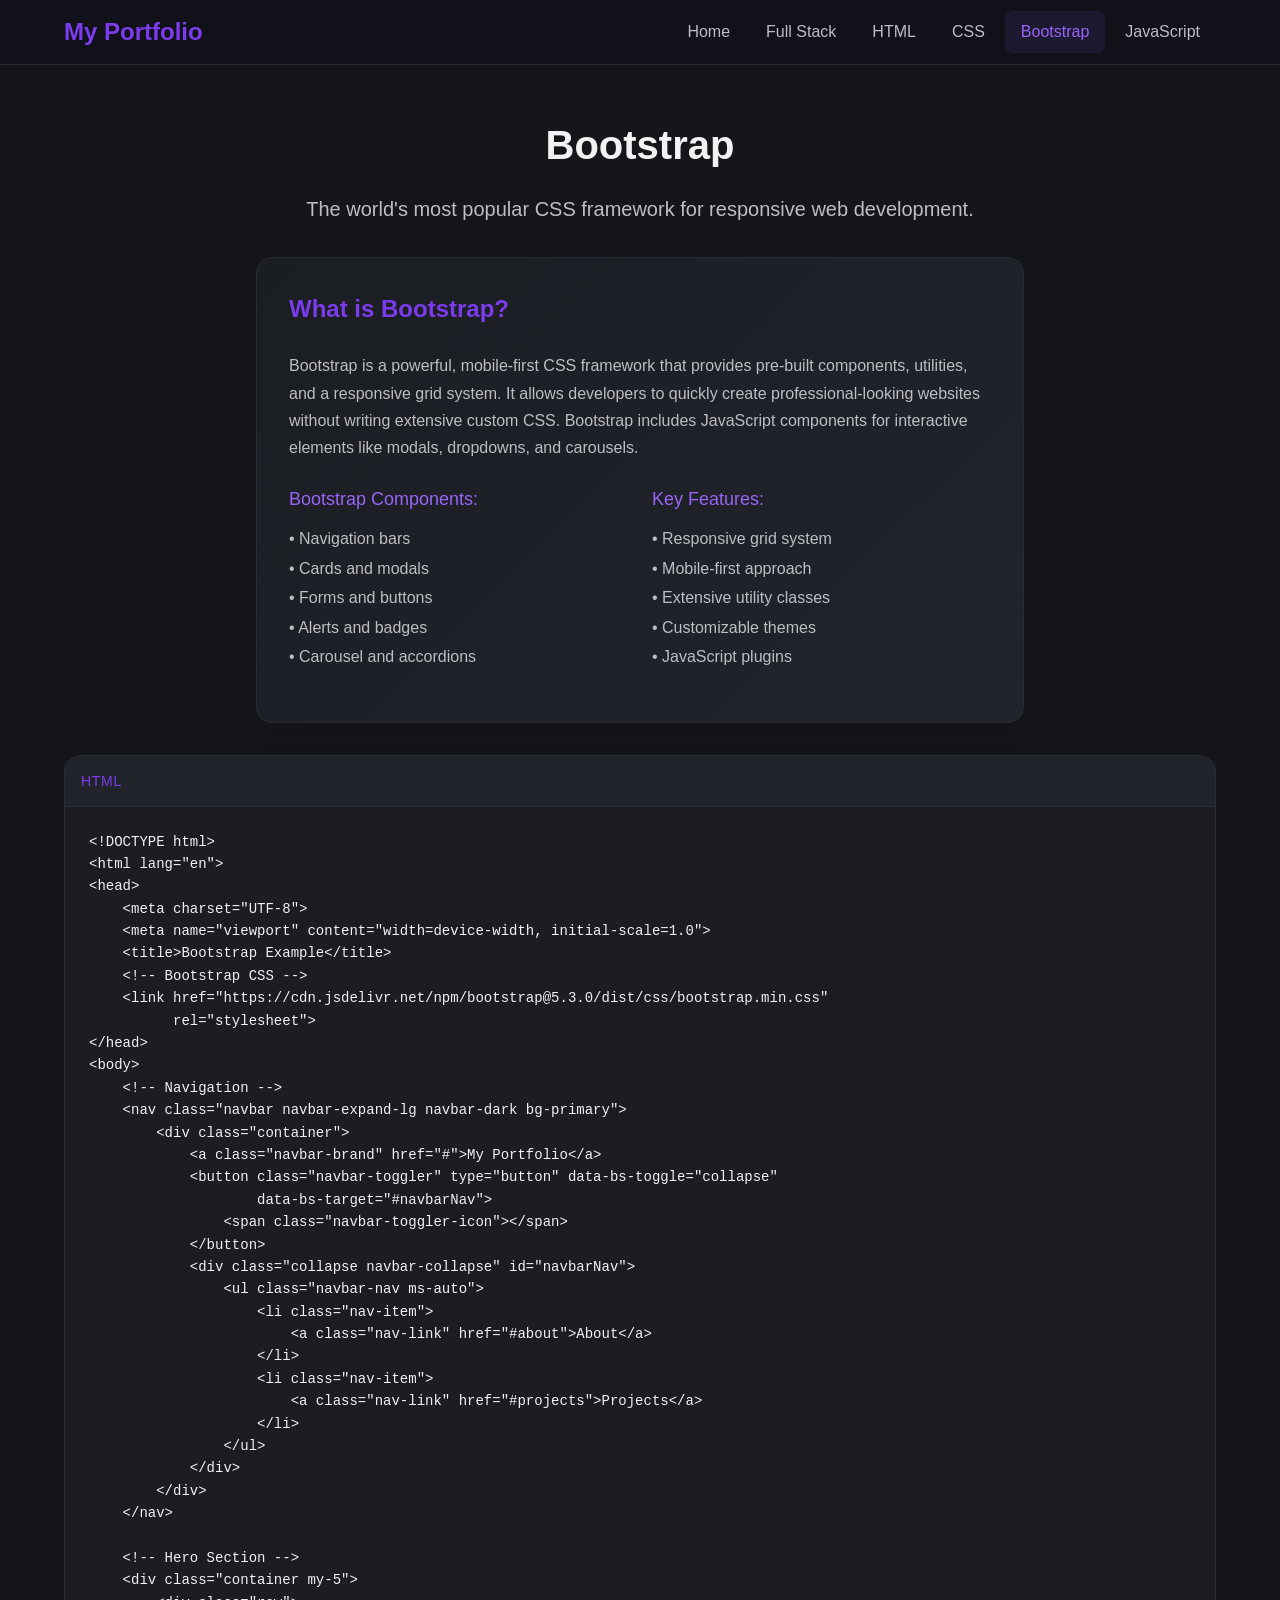
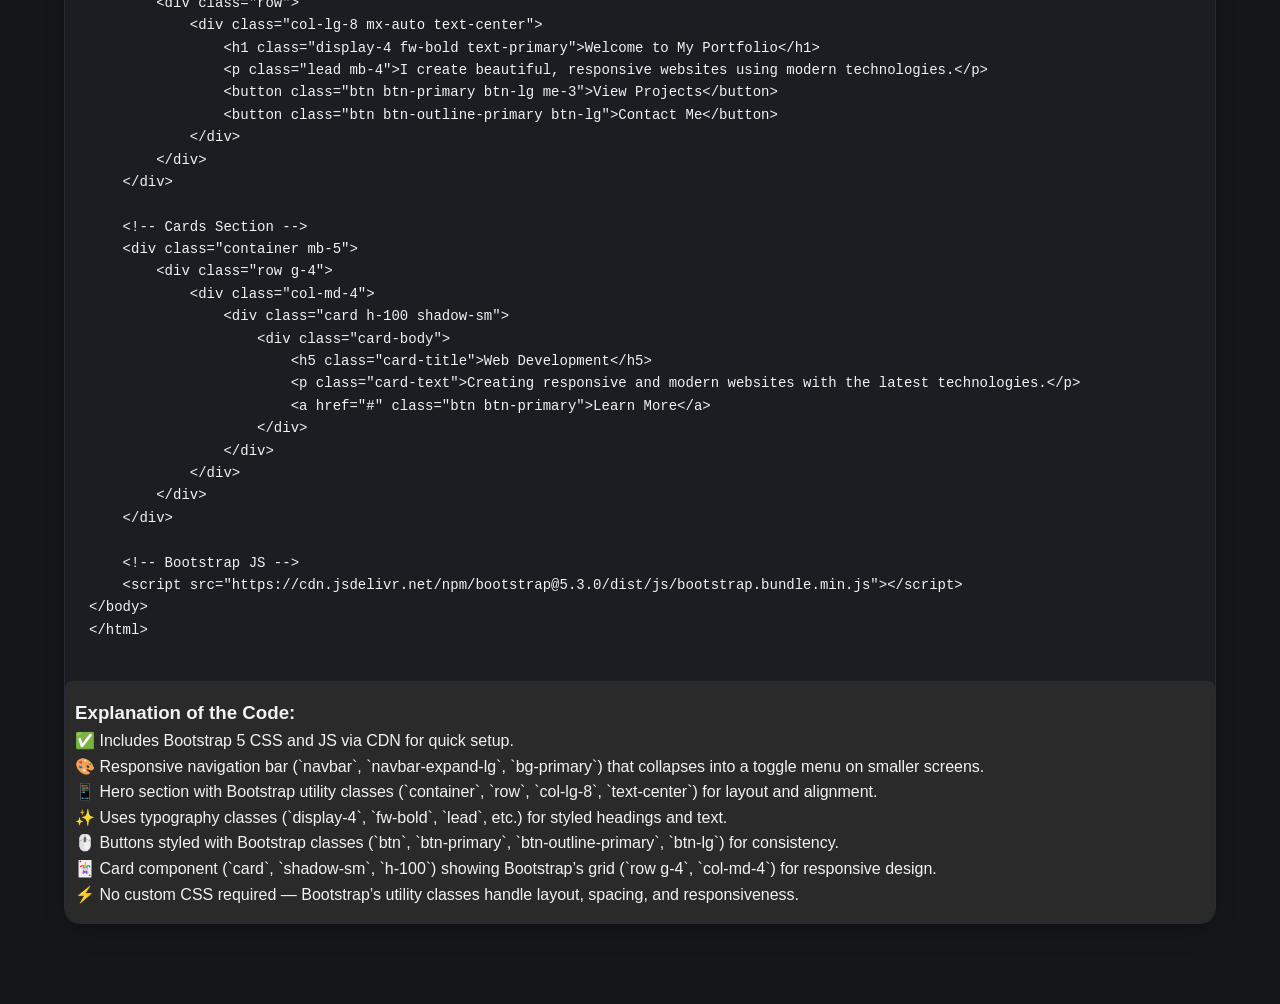
==== bootstrap.html @ ab5b0958 "Added files" ====
<!DOCTYPE html>
<html lang="en">
<head>
    <meta charset="UTF-8">
    <meta name="viewport" content="width=device-width, initial-scale=1.0">
    <title>Bootstrap Framework - My Portfolio</title>
    <meta name="description" content="Learn Bootstrap framework with practical examples showing responsive components and grid system implementation.">
    <link rel="stylesheet" href="style.css">
</head>
<body>
    <!-- Navigation -->
    <nav class="navbar">
        <div class="nav-container">
            <div class="nav-content">
                <a href="index.html" class="nav-brand">My Portfolio</a>
                <div class="nav-links">
                    <a href="index.html" class="nav-link">Home</a>
                    <a href="fullstack.html" class="nav-link">Full Stack</a>
                    <a href="html.html" class="nav-link">HTML</a>
                    <a href="css.html" class="nav-link">CSS</a>
                    <a href="bootstrap.html" class="nav-link active">Bootstrap</a>
                    <a href="javascript.html" class="nav-link">JavaScript</a>
                </div>
            </div>
        </div>
    </nav>

    <!-- Main Content -->
    <main class="main-content">
        <div class="container">
            <header class="page-header">
                <h1 class="page-title">Bootstrap</h1>
                <p class="page-subtitle">
                    The world's most popular CSS framework for responsive web development.
                </p>
            </header>

            <div class="hero-card">
                <h2 class="section-heading">What is Bootstrap?</h2>
                <p class="content-text">
                    Bootstrap is a powerful, mobile-first CSS framework that provides pre-built components, 
                    utilities, and a responsive grid system. It allows developers to quickly create 
                    professional-looking websites without writing extensive custom CSS. Bootstrap includes 
                    JavaScript components for interactive elements like modals, dropdowns, and carousels.
                </p>
                
                <div class="skills-grid">
                    <div class="skill-column">
                        <h3 class="skill-title">Bootstrap Components:</h3>
                        <ul class="skill-list">
                            <li>• Navigation bars</li>
                            <li>• Cards and modals</li>
                            <li>• Forms and buttons</li>
                            <li>• Alerts and badges</li>
                            <li>• Carousel and accordions</li>
                        </ul>
                    </div>
                    <div class="skill-column">
                        <h3 class="skill-title">Key Features:</h3>
                        <ul class="skill-list">
                            <li>• Responsive grid system</li>
                            <li>• Mobile-first approach</li>
                            <li>• Extensive utility classes</li>
                            <li>• Customizable themes</li>
                            <li>• JavaScript plugins</li>
                        </ul>
                    </div>
                </div>
            </div>

            <div class="code-block">
                <div class="code-header">
                    <span class="code-language">HTML</span>
                </div>
                <pre><code>&lt;!DOCTYPE html&gt;
&lt;html lang="en"&gt;
&lt;head&gt;
    &lt;meta charset="UTF-8"&gt;
    &lt;meta name="viewport" content="width=device-width, initial-scale=1.0"&gt;
    &lt;title&gt;Bootstrap Example&lt;/title&gt;
    &lt;!-- Bootstrap CSS --&gt;
    &lt;link href="https://cdn.jsdelivr.net/npm/bootstrap@5.3.0/dist/css/bootstrap.min.css" 
          rel="stylesheet"&gt;
&lt;/head&gt;
&lt;body&gt;
    &lt;!-- Navigation --&gt;
    &lt;nav class="navbar navbar-expand-lg navbar-dark bg-primary"&gt;
        &lt;div class="container"&gt;
            &lt;a class="navbar-brand" href="#"&gt;My Portfolio&lt;/a&gt;
            &lt;button class="navbar-toggler" type="button" data-bs-toggle="collapse" 
                    data-bs-target="#navbarNav"&gt;
                &lt;span class="navbar-toggler-icon"&gt;&lt;/span&gt;
            &lt;/button&gt;
            &lt;div class="collapse navbar-collapse" id="navbarNav"&gt;
                &lt;ul class="navbar-nav ms-auto"&gt;
                    &lt;li class="nav-item"&gt;
                        &lt;a class="nav-link" href="#about"&gt;About&lt;/a&gt;
                    &lt;/li&gt;
                    &lt;li class="nav-item"&gt;
                        &lt;a class="nav-link" href="#projects"&gt;Projects&lt;/a&gt;
                    &lt;/li&gt;
                &lt;/ul&gt;
            &lt;/div&gt;
        &lt;/div&gt;
    &lt;/nav&gt;

    &lt;!-- Hero Section --&gt;
    &lt;div class="container my-5"&gt;
        &lt;div class="row"&gt;
            &lt;div class="col-lg-8 mx-auto text-center"&gt;
                &lt;h1 class="display-4 fw-bold text-primary"&gt;Welcome to My Portfolio&lt;/h1&gt;
                &lt;p class="lead mb-4"&gt;I create beautiful, responsive websites using modern technologies.&lt;/p&gt;
                &lt;button class="btn btn-primary btn-lg me-3"&gt;View Projects&lt;/button&gt;
                &lt;button class="btn btn-outline-primary btn-lg"&gt;Contact Me&lt;/button&gt;
            &lt;/div&gt;
        &lt;/div&gt;
    &lt;/div&gt;

    &lt;!-- Cards Section --&gt;
    &lt;div class="container mb-5"&gt;
        &lt;div class="row g-4"&gt;
            &lt;div class="col-md-4"&gt;
                &lt;div class="card h-100 shadow-sm"&gt;
                    &lt;div class="card-body"&gt;
                        &lt;h5 class="card-title"&gt;Web Development&lt;/h5&gt;
                        &lt;p class="card-text"&gt;Creating responsive and modern websites with the latest technologies.&lt;/p&gt;
                        &lt;a href="#" class="btn btn-primary"&gt;Learn More&lt;/a&gt;
                    &lt;/div&gt;
                &lt;/div&gt;
            &lt;/div&gt;
        &lt;/div&gt;
    &lt;/div&gt;

    &lt;!-- Bootstrap JS --&gt;
    &lt;script src="https://cdn.jsdelivr.net/npm/bootstrap@5.3.0/dist/js/bootstrap.bundle.min.js"&gt;&lt;/script&gt;
&lt;/body&gt;
&lt;/html&gt;</code></pre>
                <div class="code-explanation">
            <h3>Explanation of the Code:</h3>
            <ul>
                <li>✅ Includes Bootstrap 5 CSS and JS via CDN for quick setup.</li>
                <li>🎨 Responsive navigation bar (`navbar`, `navbar-expand-lg`, `bg-primary`) that collapses into a toggle menu on smaller screens.</li>
                <li>📱 Hero section with Bootstrap utility classes (`container`, `row`, `col-lg-8`, `text-center`) for layout and alignment.</li>
                <li>✨ Uses typography classes (`display-4`, `fw-bold`, `lead`, etc.) for styled headings and text.</li>
                <li>🖱️ Buttons styled with Bootstrap classes (`btn`, `btn-primary`, `btn-outline-primary`, `btn-lg`) for consistency.</li>
                <li>🃏 Card component (`card`, `shadow-sm`, `h-100`) showing Bootstrap’s grid (`row g-4`, `col-md-4`) for responsive design.</li>
                <li>⚡ No custom CSS required — Bootstrap’s utility classes handle layout, spacing, and responsiveness.</li>
            </ul>
        </div>
            </div>
        </div>
    </main>

    <script src="script.js"></script>
</body>
</html>
---- style.css ----
/* CSS Custom Properties - Dark Theme */
:root {
  /* Dark theme colors */
  --bg-primary: hsl(220, 15%, 9%);
  --bg-secondary: hsl(220, 13%, 12%);
  --bg-muted: hsl(220, 13%, 15%);
  
  --text-primary: hsl(220, 10%, 95%);
  --text-secondary: hsl(220, 5%, 75%);
  --text-muted: hsl(220, 5%, 60%);
  
  --accent-primary: hsl(262, 83%, 58%);
  --accent-hover: hsl(262, 90%, 68%);
  --accent-glow: hsl(262, 83%, 58%, 0.4);
  
  --border-color: hsl(220, 13%, 18%);
  --border-accent: hsl(262, 83%, 58%, 0.3);
  
  /* Gradients */
  --gradient-primary: linear-gradient(135deg, hsl(262, 83%, 58%) 0%, hsl(262, 90%, 68%) 100%);
  --gradient-hero: linear-gradient(135deg, var(--bg-secondary) 0%, var(--bg-muted) 100%);
  
  /* Shadows */
  --shadow-card: 0 10px 30px -10px hsl(0, 0%, 0%, 0.3);
  --shadow-glow: 0 0 30px var(--accent-glow);
  
  /* Transitions */
  --transition-smooth: all 0.3s cubic-bezier(0.4, 0, 0.2, 1);
}

/* Reset and base styles */
* {
  margin: 0;
  padding: 0;
  box-sizing: border-box;
}

html {
  scroll-behavior: smooth;
}

body {
  font-family: -apple-system, BlinkMacSystemFont, 'Segoe UI', 'Roboto', 'Oxygen', 'Ubuntu', 'Cantarell', sans-serif;
  line-height: 1.6;
  color: var(--text-primary);
  background: var(--bg-primary);
  min-height: 100vh;
}

/* Navigation */
.navbar {
  position: sticky;
  top: 0;
  z-index: 50;
  background: rgba(17, 17, 27, 0.8);
  backdrop-filter: blur(12px);
  border-bottom: 1px solid var(--border-color);
}

.nav-container {
  max-width: 1200px;
  margin: 0 auto;
  padding: 0 1.5rem;
}

.nav-content {
  display: flex;
  align-items: center;
  justify-content: space-between;
  height: 4rem;
}

.nav-brand {
  font-size: 1.5rem;
  font-weight: 700;
  color: var(--accent-primary);
  text-decoration: none;
  transition: var(--transition-smooth);
}

.nav-brand:hover {
  color: var(--accent-hover);
}

.nav-links {
  display: flex;
  align-items: center;
  gap: 0.25rem;
}

.nav-link {
  padding: 0.5rem 1rem;
  color: var(--text-secondary);
  text-decoration: none;
  border-radius: 0.5rem;
  font-weight: 500;
  transition: var(--transition-smooth);
  position: relative;
}

.nav-link:hover,
.nav-link.active {
  color: var(--accent-hover);
  background: rgba(139, 92, 246, 0.1);
}

/* Main content */
.main-content {
  padding: 3rem 0;
}

.container {
  max-width: 1200px;
  margin: 0 auto;
  padding: 0 1.5rem;
}

/* Page header */
.page-header {
  text-align: center;
  margin-bottom: 2rem;
}

.page-title {
  font-size: 2.5rem;
  font-weight: 700;
  color: var(--text-primary);
  margin-bottom: 1rem;
}

.page-subtitle {
  font-size: 1.25rem;
  color: var(--text-secondary);
  max-width: 48rem;
  margin: 0 auto;
}

/* Hero section */
.hero-section {
  text-align: center;
  margin-bottom: 3rem;
  animation: fadeInUp 0.8s ease-out;
}

.hero-title {
  font-size: 3rem;
  font-weight: 700;
  color: var(--text-primary);
  margin-bottom: 1.5rem;
}

.hero-card {
  background: var(--gradient-hero);
  border: 1px solid var(--border-color);
  border-radius: 1rem;
  padding: 2rem;
  max-width: 48rem;
  margin: 0 auto;
  box-shadow: var(--shadow-card);
  transition: var(--transition-smooth);
}

.hero-card:hover {
  border-color: var(--border-accent);
  box-shadow: var(--shadow-glow);
}

.hero-description {
  font-size: 1.125rem;
  color: var(--text-secondary);
  line-height: 1.7;
}

/* Technologies section */
.technologies-section {
  animation: fadeInUp 0.8s ease-out 0.2s both;
}

.section-title {
  font-size: 2rem;
  font-weight: 700;
  text-align: center;
  color: var(--text-primary);
  margin-bottom: 2rem;
}

.section-heading {
  font-size: 1.5rem;
  font-weight: 600;
  color: var(--accent-primary);
  margin-bottom: 1.5rem;
}

.tech-grid {
  display: grid;
  grid-template-columns: repeat(auto-fit, minmax(300px, 1fr));
  gap: 1.5rem;
}

.tech-card {
  background: var(--gradient-hero);
  border: 1px solid var(--border-color);
  border-radius: 1rem;
  padding: 1.5rem;
  text-decoration: none;
  color: inherit;
  transition: var(--transition-smooth);
  display: block;
  position: relative;
  overflow: hidden;
}

.tech-card:hover {
  transform: translateY(-4px) scale(1.02);
  border-color: var(--border-accent);
  box-shadow: var(--shadow-glow);
}

.tech-name {
  font-size: 1.25rem;
  font-weight: 600;
  color: var(--accent-primary);
  margin-bottom: 0.5rem;
  transition: var(--transition-smooth);
}

.tech-card:hover .tech-name {
  color: var(--accent-hover);
}

.tech-description {
  color: var(--text-secondary);
  margin-bottom: 1rem;
}

.tech-arrow {
  font-size: 0.875rem;
  color: var(--accent-hover);
  opacity: 0;
  transition: var(--transition-smooth);
}

.tech-card:hover .tech-arrow {
  opacity: 1;
}

/* Content sections */
.content-text {
  color: var(--text-secondary);
  line-height: 1.7;
  margin-bottom: 1.5rem;
}

.skills-grid {
  display: grid;
  grid-template-columns: repeat(auto-fit, minmax(250px, 1fr));
  gap: 1.5rem;
  margin-top: 1.5rem;
}

.skill-column {
  margin-bottom: 1rem;
}

.skill-title {
  font-size: 1.125rem;
  font-weight: 500;
  color: var(--accent-hover);
  margin-bottom: 0.75rem;
}

.skill-list {
  list-style: none;
  color: var(--text-secondary);
}

.skill-list li {
  margin-bottom: 0.25rem;
}

/* Code blocks */
.code-block {
  background: var(--bg-secondary);
  border: 1px solid var(--border-color);
  border-radius: 1rem;
  margin: 2rem 0;
  overflow: hidden;
  box-shadow: var(--shadow-card);
}

.code-header {
  background: var(--bg-muted);
  padding: 0.75rem 1rem;
  border-bottom: 1px solid var(--border-color);
}

.code-language {
  color: var(--accent-primary);
  font-weight: 500;
  font-size: 0.875rem;
  text-transform: uppercase;
  letter-spacing: 0.05em;
}

.code-block pre {
  padding: 1.5rem;
  margin: 0;
  overflow-x: auto;
  font-family: 'SF Mono', Monaco, Inconsolata, 'Roboto Mono', 'Consolas', 'Courier New', monospace;
  font-size: 0.875rem;
  line-height: 1.6;
  color: var(--text-primary);
  background: transparent;
}

.code-block code {
  color: var(--text-primary);
  font-family: inherit;
  font-size: inherit;
  background: transparent;
  padding: 0;
}

.code-explanation {
  padding: 1.5rem;
  border-top: 1px solid var(--border-color);
  background: var(--bg-muted);
}

.code-explanation p {
  color: var(--text-secondary);
  line-height: 1.6;
  margin: 0;
}

/* Inline code */
code {
  background: var(--bg-muted);
  color: var(--accent-primary);
  padding: 0.125rem 0.25rem;
  border-radius: 0.25rem;
  font-family: 'SF Mono', Monaco, Inconsolata, 'Roboto Mono', 'Consolas', 'Courier New', monospace;
  font-size: 0.875em;
}

/* Animations */
@keyframes fadeInUp {
  from {
    opacity: 0;
    transform: translateY(20px);
  }
  to {
    opacity: 1;
    transform: translateY(0);
  }
}

/* Responsive design */
@media (max-width: 768px) {
  .nav-links {
    gap: 0;
  }
  
  .nav-link {
    padding: 0.5rem 0.75rem;
    font-size: 0.875rem;
  }
  
  .hero-title {
    font-size: 2rem;
  }
  
  .page-title {
    font-size: 2rem;
  }
  
  .hero-card,
  .code-block pre {
    padding: 1rem;
  }
  
  .tech-grid {
    grid-template-columns: 1fr;
  }
  
  .skills-grid {
    grid-template-columns: 1fr;
  }
}

@media (max-width: 480px) {
  .container {
    padding: 0 1rem;
  }
  
  .nav-container {
    padding: 0 1rem;
  }
  
  .nav-links {
    flex-wrap: wrap;
  }
  
  .hero-title {
    font-size: 1.75rem;
  }
  
  .page-title {
    font-size: 1.75rem;
  }
}

.code-explanation {
  background: #2a2a2a;
  padding: 1rem;
  padding-left: 10px;
  border-radius: 8px;
  margin-top: 1rem;
}

.explanation-list li {
  margin-bottom: 0.5rem;
}
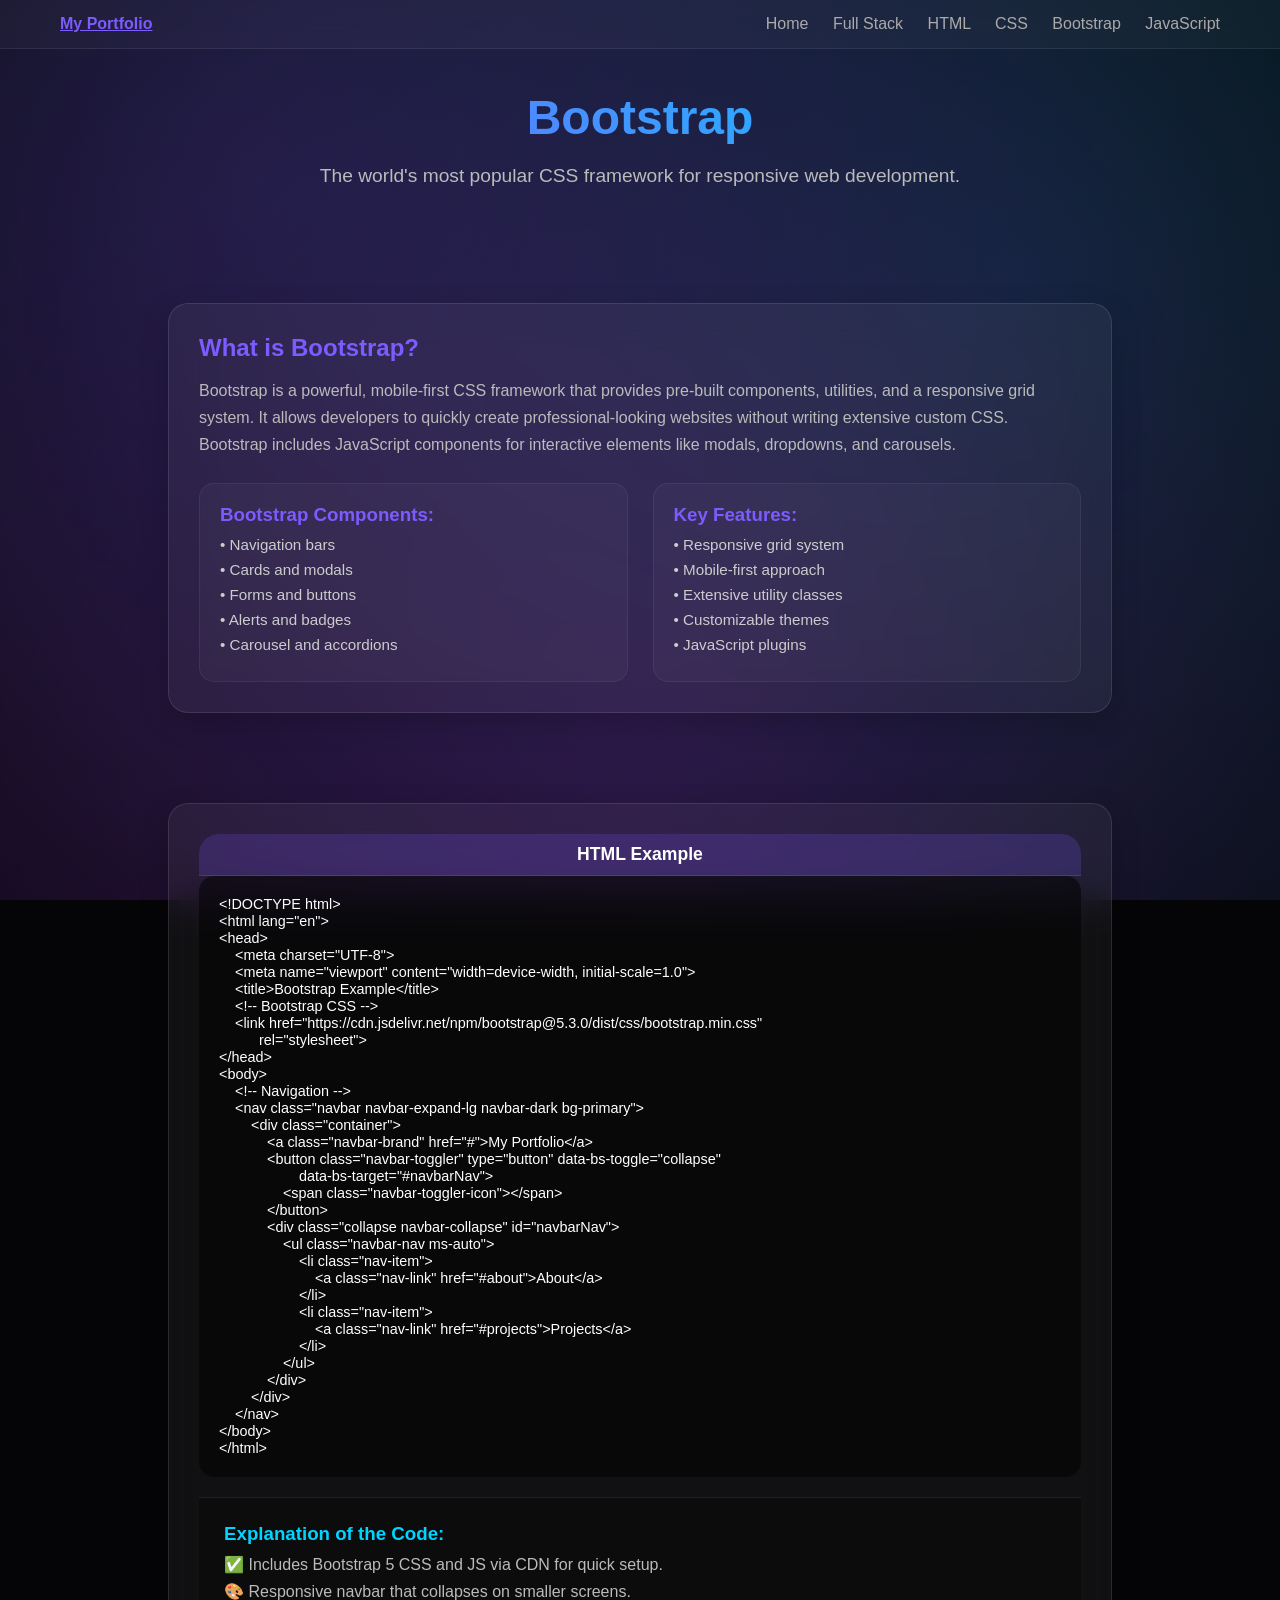
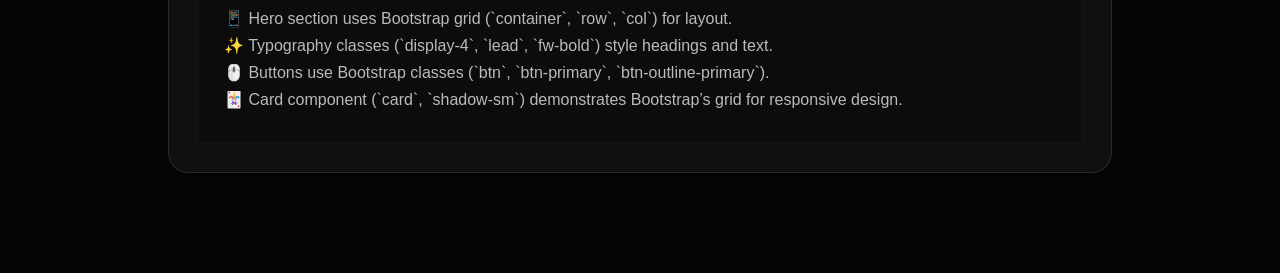
==== commit ddec6b2f: "UI changed" ====
--- a/bootstrap.html
+++ b/bootstrap.html
@@ -8,71 +8,74 @@
     <link rel="stylesheet" href="style.css">
 </head>
 <body>
-    <!-- Navigation -->
-    <nav class="navbar">
-        <div class="nav-container">
-            <div class="nav-content">
-                <a href="index.html" class="nav-brand">My Portfolio</a>
-                <div class="nav-links">
-                    <a href="index.html" class="nav-link">Home</a>
-                    <a href="fullstack.html" class="nav-link">Full Stack</a>
-                    <a href="html.html" class="nav-link">HTML</a>
-                    <a href="css.html" class="nav-link">CSS</a>
-                    <a href="bootstrap.html" class="nav-link active">Bootstrap</a>
-                    <a href="javascript.html" class="nav-link">JavaScript</a>
-                </div>
-            </div>
-        </div>
-    </nav>
 
-    <!-- Main Content -->
-    <main class="main-content">
-        <div class="container">
-            <header class="page-header">
-                <h1 class="page-title">Bootstrap</h1>
-                <p class="page-subtitle">
-                    The world's most popular CSS framework for responsive web development.
-                </p>
-            </header>
+<!-- SAME BACKGROUND -->
+<div class="bg"></div>
 
-            <div class="hero-card">
-                <h2 class="section-heading">What is Bootstrap?</h2>
-                <p class="content-text">
-                    Bootstrap is a powerful, mobile-first CSS framework that provides pre-built components, 
-                    utilities, and a responsive grid system. It allows developers to quickly create 
-                    professional-looking websites without writing extensive custom CSS. Bootstrap includes 
-                    JavaScript components for interactive elements like modals, dropdowns, and carousels.
-                </p>
-                
-                <div class="skills-grid">
-                    <div class="skill-column">
-                        <h3 class="skill-title">Bootstrap Components:</h3>
-                        <ul class="skill-list">
-                            <li>• Navigation bars</li>
-                            <li>• Cards and modals</li>
-                            <li>• Forms and buttons</li>
-                            <li>• Alerts and badges</li>
-                            <li>• Carousel and accordions</li>
-                        </ul>
-                    </div>
-                    <div class="skill-column">
-                        <h3 class="skill-title">Key Features:</h3>
-                        <ul class="skill-list">
-                            <li>• Responsive grid system</li>
-                            <li>• Mobile-first approach</li>
-                            <li>• Extensive utility classes</li>
-                            <li>• Customizable themes</li>
-                            <li>• JavaScript plugins</li>
-                        </ul>
-                    </div>
-                </div>
-            </div>
+<!-- NAV -->
+<nav class="navbar">
+  <div class="nav-container">
+    <a href="index.html" class="nav-brand">My Portfolio</a>
+    <div class="nav-links">
+      <a href="index.html">Home</a>
+      <a href="fullstack.html">Full Stack</a>
+      <a href="html.html">HTML</a>
+      <a href="css.html">CSS</a>
+      <a href="bootstrap.html" class="active">Bootstrap</a>
+      <a href="javascript.html">JavaScript</a>
+    </div>
+  </div>
+</nav>
 
-            <div class="code-block">
-                <div class="code-header">
-                    <span class="code-language">HTML</span>
-                </div>
-                <pre><code>&lt;!DOCTYPE html&gt;
+<main class="page-wrapper">
+
+  <!-- HEADER -->
+  <section class="page-hero">
+    <h1>Bootstrap</h1>
+    <p>The world's most popular CSS framework for responsive web development.</p>
+  </section>
+
+  <!-- CONTENT CARD -->
+  <section class="glass-card">
+    <h2>What is Bootstrap?</h2>
+    <p>
+      Bootstrap is a powerful, mobile-first CSS framework that provides pre-built components, 
+      utilities, and a responsive grid system. It allows developers to quickly create 
+      professional-looking websites without writing extensive custom CSS. Bootstrap includes 
+      JavaScript components for interactive elements like modals, dropdowns, and carousels.
+    </p>
+
+    <div class="grid-2">
+      <div>
+        <h3>Bootstrap Components:</h3>
+        <ul>
+          <li>• Navigation bars</li>
+          <li>• Cards and modals</li>
+          <li>• Forms and buttons</li>
+          <li>• Alerts and badges</li>
+          <li>• Carousel and accordions</li>
+        </ul>
+      </div>
+      <div>
+        <h3>Key Features:</h3>
+        <ul>
+          <li>• Responsive grid system</li>
+          <li>• Mobile-first approach</li>
+          <li>• Extensive utility classes</li>
+          <li>• Customizable themes</li>
+          <li>• JavaScript plugins</li>
+        </ul>
+      </div>
+    </div>
+  </section>
+
+  <!-- CODE BLOCK -->
+  <section class="code-card">
+    <div class="code-header">
+      <span>HTML Example</span>
+    </div>
+
+    <pre><code>&lt;!DOCTYPE html&gt;
 &lt;html lang="en"&gt;
 &lt;head&gt;
     &lt;meta charset="UTF-8"&gt;
@@ -103,54 +106,23 @@
             &lt;/div&gt;
         &lt;/div&gt;
     &lt;/nav&gt;
-
-    &lt;!-- Hero Section --&gt;
-    &lt;div class="container my-5"&gt;
-        &lt;div class="row"&gt;
-            &lt;div class="col-lg-8 mx-auto text-center"&gt;
-                &lt;h1 class="display-4 fw-bold text-primary"&gt;Welcome to My Portfolio&lt;/h1&gt;
-                &lt;p class="lead mb-4"&gt;I create beautiful, responsive websites using modern technologies.&lt;/p&gt;
-                &lt;button class="btn btn-primary btn-lg me-3"&gt;View Projects&lt;/button&gt;
-                &lt;button class="btn btn-outline-primary btn-lg"&gt;Contact Me&lt;/button&gt;
-            &lt;/div&gt;
-        &lt;/div&gt;
-    &lt;/div&gt;
-
-    &lt;!-- Cards Section --&gt;
-    &lt;div class="container mb-5"&gt;
-        &lt;div class="row g-4"&gt;
-            &lt;div class="col-md-4"&gt;
-                &lt;div class="card h-100 shadow-sm"&gt;
-                    &lt;div class="card-body"&gt;
-                        &lt;h5 class="card-title"&gt;Web Development&lt;/h5&gt;
-                        &lt;p class="card-text"&gt;Creating responsive and modern websites with the latest technologies.&lt;/p&gt;
-                        &lt;a href="#" class="btn btn-primary"&gt;Learn More&lt;/a&gt;
-                    &lt;/div&gt;
-                &lt;/div&gt;
-            &lt;/div&gt;
-        &lt;/div&gt;
-    &lt;/div&gt;
-
-    &lt;!-- Bootstrap JS --&gt;
-    &lt;script src="https://cdn.jsdelivr.net/npm/bootstrap@5.3.0/dist/js/bootstrap.bundle.min.js"&gt;&lt;/script&gt;
 &lt;/body&gt;
 &lt;/html&gt;</code></pre>
-                <div class="code-explanation">
-            <h3>Explanation of the Code:</h3>
-            <ul>
-                <li>✅ Includes Bootstrap 5 CSS and JS via CDN for quick setup.</li>
-                <li>🎨 Responsive navigation bar (`navbar`, `navbar-expand-lg`, `bg-primary`) that collapses into a toggle menu on smaller screens.</li>
-                <li>📱 Hero section with Bootstrap utility classes (`container`, `row`, `col-lg-8`, `text-center`) for layout and alignment.</li>
-                <li>✨ Uses typography classes (`display-4`, `fw-bold`, `lead`, etc.) for styled headings and text.</li>
-                <li>🖱️ Buttons styled with Bootstrap classes (`btn`, `btn-primary`, `btn-outline-primary`, `btn-lg`) for consistency.</li>
-                <li>🃏 Card component (`card`, `shadow-sm`, `h-100`) showing Bootstrap’s grid (`row g-4`, `col-md-4`) for responsive design.</li>
-                <li>⚡ No custom CSS required — Bootstrap’s utility classes handle layout, spacing, and responsiveness.</li>
-            </ul>
-        </div>
-            </div>
-        </div>
-    </main>
 
-    <script src="script.js"></script>
+    <div class="code-explanation">
+      <h3>Explanation of the Code:</h3>
+      <ul>
+        <li>✅ Includes Bootstrap 5 CSS and JS via CDN for quick setup.</li>
+        <li>🎨 Responsive navbar that collapses on smaller screens.</li>
+        <li>📱 Hero section uses Bootstrap grid (`container`, `row`, `col`) for layout.</li>
+        <li>✨ Typography classes (`display-4`, `lead`, `fw-bold`) style headings and text.</li>
+        <li>🖱️ Buttons use Bootstrap classes (`btn`, `btn-primary`, `btn-outline-primary`).</li>
+        <li>🃏 Card component (`card`, `shadow-sm`) demonstrates Bootstrap’s grid for responsive design.</li>
+      </ul>
+    </div>
+  </section>
+
+</main>
+
 </body>
 </html>
--- a/style.css
+++ b/style.css
@@ -27,397 +27,775 @@
   /* Transitions */
   --transition-smooth: all 0.3s cubic-bezier(0.4, 0, 0.2, 1);
 }
-
-/* Reset and base styles */
-* {
-  margin: 0;
-  padding: 0;
-  box-sizing: border-box;
-}
-
-html {
-  scroll-behavior: smooth;
-}
-
-body {
-  font-family: -apple-system, BlinkMacSystemFont, 'Segoe UI', 'Roboto', 'Oxygen', 'Ubuntu', 'Cantarell', sans-serif;
-  line-height: 1.6;
-  color: var(--text-primary);
-  background: var(--bg-primary);
-  min-height: 100vh;
-}
-
-/* Navigation */
-.navbar {
-  position: sticky;
-  top: 0;
-  z-index: 50;
-  background: rgba(17, 17, 27, 0.8);
-  backdrop-filter: blur(12px);
-  border-bottom: 1px solid var(--border-color);
-}
-
-.nav-container {
+*{
+  margin:0;
+  padding:0;
+  box-sizing:border-box;
+  font-family:'Poppins',sans-serif;
+}
+
+body{
+  color:#fff;
+  background:#050507;
+  overflow-x:hidden;
+}
+
+/* 🌌 ANIMATED BACKGROUND */
+.bg{
+  position:fixed;
+  width:100%;
+  height:100%;
+  background: radial-gradient(circle at 20% 20%, #7c5cff33, transparent),
+              radial-gradient(circle at 80% 30%, #00d4ff22, transparent),
+              radial-gradient(circle at 50% 80%, #ff00ff22, transparent);
+  z-index:-1;
+  animation: moveBg 10s infinite alternate ease-in-out;
+}
+
+@keyframes moveBg{
+  0%{ transform:translateY(0);}
+  100%{ transform:translateY(-40px);}
+}
+
+/* NAV */
+.navbar{
+  position:fixed;
+  width:100%;
+  top:0;
+  backdrop-filter: blur(14px);
+  background: rgba(255,255,255,0.03);
+  border-bottom:1px solid rgba(255,255,255,0.08);
+  z-index: 9999; /* high z-index to stay above everything */
+}
+
+.nav-container{
+  max-width:1200px;
+  margin:auto;
+  padding:15px 20px;
+  display:flex;
+  justify-content:space-between;
+}
+
+.nav-brand{
+  font-weight:700;
+  color:#7c5cff;
+}
+
+.nav-links a{
+  margin-left:20px;
+  color:#aaa;
+  text-decoration:none;
+  transition:.3s;
+}
+
+.nav-links a:hover{
+  color:#7c5cff;
+}
+
+/* HERO */
+.hero{
+  display:flex;
+  align-items:center;
+  justify-content:space-between;
+  padding:120px 10%;
+  min-height:100vh;
+}
+
+/* LEFT */
+.hero-left{
+  max-width:600px;
+  animation: fadeUp 1s ease;
+}
+
+.hero-left h1{
+  font-size:3.2rem;
+  margin-bottom:20px;
+}
+
+.hero-left span{
+  background: linear-gradient(45deg,#7c5cff,#00d4ff);
+  -webkit-background-clip:text;
+  color:transparent;
+}
+
+.hero-left p{
+  color:#bbb;
+  line-height:1.7;
+}
+
+/* RIGHT CARD */
+.hero-card{
+  width:300px;
+  height:300px;
+  border-radius:20px;
+  text-align: center;
+  display:flex;
+  flex-direction:column;
+  justify-content:center;
+  align-items:center;
+
+  background: rgba(255,255,255,0.05);
+  border:1px solid rgba(255,255,255,0.1);
+
+  backdrop-filter: blur(20px);
+  box-shadow:0 20px 60px rgba(0,0,0,0.6);
+
+  transition:.4s;
+}
+
+.hero-card:hover{
+  transform: rotateY(10deg) rotateX(10deg) scale(1.05);
+  box-shadow:0 40px 100px rgba(124,92,255,0.4);
+}
+
+/* SKILLS */
+.skills{
+  padding:80px 10%;
+}
+
+.skills h2{
+  font-size:2rem;
+  margin-bottom:50px;
+}
+
+/* GRID */
+.skills-grid{
+  display:grid;
+  grid-template-columns:repeat(auto-fit,minmax(220px,1fr));
+  gap:25px;
+}
+
+/* CARD */
+.skill-card{
+  padding:25px;
+  border-radius:18px;
+  text-decoration:none;
+  color:inherit;
+
+  background: rgba(255,255,255,0.04);
+  border:1px solid rgba(255,255,255,0.08);
+
+  position:relative;
+  overflow:hidden;
+  transition:.4s;
+}
+
+/* GLOW EFFECT */
+.skill-card::before{
+  content:"";
+  position:absolute;
+  inset:0;
+  background:linear-gradient(120deg,transparent,rgba(124,92,255,0.3),transparent);
+  opacity:0;
+  transition:.4s;
+}
+
+.skill-card:hover::before{
+  opacity:1;
+}
+
+.skill-card:hover{
+  transform:translateY(-12px) scale(1.03);
+  box-shadow:0 30px 80px rgba(124,92,255,0.3);
+}
+
+/* TEXT */
+.skill-card h3{
+  color:#7c5cff;
+  margin-bottom:10px;
+}
+
+.skill-card p{
+  color:#bbb;
+}
+
+/* ANIMATION */
+@keyframes fadeUp{
+  from{
+    opacity:0;
+    transform:translateY(40px);
+  }
+  to{
+    opacity:1;
+    transform:translateY(0);
+  }
+}
+
+/* MOBILE */
+@media(max-width:768px){
+  .hero{
+    flex-direction:column;
+    text-align:center;
+  }
+}
+
+/* HTML Page Styling */
+
+/* ============================= */
+/* 🔥 PAGE LAYOUT FIX */
+/* ============================= */
+
+.page-wrapper{
+  padding:120px 10% 80px;
+  display:flex;
+  flex-direction:column;
+  gap:30px;
+}
+
+/* ============================= */
+/* 🔥 HERO HEADER */
+/* ============================= */
+
+.page-hero{
+  text-align:center;
+}
+
+.page-hero h1{
+  font-size:3rem;
+  font-weight:700;
+  background: linear-gradient(45deg,#7c5cff,#00d4ff);
+  -webkit-background-clip:text;
+  color:transparent;
+}
+
+.page-hero p{
+  margin-top:10px;
+  color:#aaa;
+}
+
+/* ============================= */
+/* 🔥 GLASS CARD */
+/* ============================= */
+
+.glass-card{
+  background: rgba(255,255,255,0.05);
+  border:1px solid rgba(255,255,255,0.08);
+  border-radius:20px;
+  padding:35px;
+  backdrop-filter: blur(20px);
+  box-shadow:0 20px 60px rgba(0,0,0,0.5);
+  transition:0.3s;
+}
+
+.glass-card:hover{
+  transform:translateY(-6px);
+  box-shadow:0 30px 80px rgba(124,92,255,0.25);
+}
+
+.glass-card h2{
+  color:#7c5cff;
+  margin-bottom:15px;
+}
+
+.glass-card p{
+  color:#bbb;
+  line-height:1.7;
+}
+
+/* ============================= */
+/* 🔥 GRID */
+/* ============================= */
+
+.grid-2{
+  margin-top:25px;
+  display:grid;
+  grid-template-columns:1fr 1fr;
+  gap:25px;
+}
+
+.grid-2 div{
+  background: rgba(255,255,255,0.03);
+  border:1px solid rgba(255,255,255,0.06);
+  padding:20px;
+  border-radius:15px;
+  transition:0.3s;
+}
+
+.grid-2 div:hover{
+  transform:translateY(-5px);
+  border-color:#7c5cff;
+}
+
+/* titles */
+.grid-2 h3{
+  color:#00d4ff;
+  margin-bottom:10px;
+}
+
+/* lists */
+.grid-2 ul{
+  list-style:none;
+  color:#bbb;
+}
+
+.grid-2 li{
+  margin-bottom:8px;
+}
+
+/* ============================= */
+/* 🔥 CODE BLOCK */
+/* ============================= */
+
+.code-wrapper{
+  background: rgba(255,255,255,0.05);
+  border:1px solid rgba(255,255,255,0.08);
+  border-radius:20px;
+  overflow:hidden;
+  backdrop-filter: blur(20px);
+  box-shadow:0 20px 60px rgba(0,0,0,0.5);
+  transition:0.3s;
+}
+
+.code-wrapper:hover{
+  transform:translateY(-6px);
+  box-shadow:0 30px 80px rgba(124,92,255,0.25);
+}
+
+/* header */
+.code-header{
+  padding:15px 20px;
+  background: rgba(255,255,255,0.05);
+  border-bottom:1px solid rgba(255,255,255,0.08);
+  color:#7c5cff;
+  font-weight:600;
+}
+
+/* code */
+.code-wrapper pre{
+  padding:25px;
+  overflow:auto;
+  font-size:0.9rem;
+  color:#eee;
+}
+
+/* explanation */
+.code-explanation{
+  padding:25px;
+  background: rgba(0,0,0,0.3);
+  border-top:1px solid rgba(255,255,255,0.08);
+}
+
+.code-explanation h3{
+  color:#00d4ff;
+  margin-bottom:10px;
+}
+
+.code-explanation ul{
+  list-style:none;
+  color:#bbb;
+}
+
+.code-explanation li{
+  margin-bottom:8px;
+}
+
+
+@media(max-width:768px){
+  .grid-2{
+    grid-template-columns:1fr;
+  }
+
+  .page-hero h1{
+    font-size:2.2rem;
+  }
+
+  .glass-card,
+  .code-wrapper{
+    padding:20px;
+  }
+}
+
+/* 🔥 EXPLANATION CARD (separate card now) */
+.explanation-card{
+  background: rgba(255,255,255,0.05);
+  border:1px solid rgba(255,255,255,0.08);
+  border-radius:20px;
+  padding:25px;
+  backdrop-filter: blur(20px);
+  box-shadow:0 20px 60px rgba(0,0,0,0.5);
+  transition:0.3s;
+}
+
+.explanation-card:hover{
+  transform:translateY(-6px);
+  box-shadow:0 30px 80px rgba(124,92,255,0.25);
+}
+
+.explanation-card h3{
+  color:#00d4ff;
+  margin-bottom:15px;
+}
+
+.explanation-card ul{
+  list-style:none;
+  color:#bbb;
+}
+
+.explanation-card li{
+  margin-bottom:8px;
+}
+
+/* Page wrapper adjustments */
+.page-wrapper {
+  padding: 120px 10% 80px;
   max-width: 1200px;
-  margin: 0 auto;
-  padding: 0 1.5rem;
-}
-
-.nav-content {
+  margin: auto;
   display: flex;
-  align-items: center;
-  justify-content: space-between;
-  height: 4rem;
-}
-
-.nav-brand {
-  font-size: 1.5rem;
-  font-weight: 700;
-  color: var(--accent-primary);
-  text-decoration: none;
-  transition: var(--transition-smooth);
-}
-
-.nav-brand:hover {
-  color: var(--accent-hover);
-}
-
-.nav-links {
-  display: flex;
-  align-items: center;
-  gap: 0.25rem;
-}
-
-.nav-link {
-  padding: 0.5rem 1rem;
-  color: var(--text-secondary);
-  text-decoration: none;
-  border-radius: 0.5rem;
-  font-weight: 500;
-  transition: var(--transition-smooth);
-  position: relative;
-}
-
-.nav-link:hover,
-.nav-link.active {
-  color: var(--accent-hover);
-  background: rgba(139, 92, 246, 0.1);
-}
-
-/* Main content */
-.main-content {
-  padding: 3rem 0;
-}
-
+  flex-direction: column;
+  gap: 50px;
+}
+
+/* Page Hero */
+.page-hero {
+  text-align: center;
+  margin-bottom: 40px;
+}
+.page-hero h1 {
+  font-size: 3rem;
+  margin-bottom: 10px;
+  background: linear-gradient(45deg,#7c5cff,#00d4ff);
+  -webkit-background-clip: text;
+  color: transparent;
+}
+.page-hero p {
+  color: #bbb;
+  font-size: 1.1rem;
+  line-height: 1.7;
+}
+
+/* Glass Card */
+.glass-card {
+  background: rgba(255,255,255,0.05);
+  border: 1px solid rgba(255,255,255,0.1);
+  backdrop-filter: blur(20px);
+  padding: 30px;
+  border-radius: 20px;
+  box-shadow: 0 20px 60px rgba(0,0,0,0.5);
+  transition: transform 0.3s ease, box-shadow 0.3s ease;
+}
+.glass-card:hover {
+  transform: scale(1.02);
+  box-shadow: 0 30px 80px rgba(124,92,255,0.4);
+}
+.glass-card h2 {
+  color: #7c5cff;
+  margin-bottom: 15px;
+}
+.glass-card p {
+  color: #bbb;
+  margin-bottom: 25px;
+}
+
+/* Grid 2 columns */
+.grid-2 {
+  display: grid;
+  grid-template-columns: repeat(auto-fit,minmax(250px,1fr));
+  gap: 25px;
+}
+.grid-2 h3 {
+  color: #7c5cff;
+  margin-bottom: 10px;
+}
+.grid-2 ul li {
+  color: #ccc;
+  margin-bottom: 8px;
+  font-size: 0.95rem;
+}
+
+/* Code Wrapper */
+.code-wrapper {
+  background: rgba(255,255,255,0.04);
+  border: 1px solid rgba(255,255,255,0.08);
+  backdrop-filter: blur(20px);
+  border-radius: 20px;
+  padding: 20px;
+  box-shadow: 0 20px 60px rgba(0,0,0,0.5);
+  margin-bottom: 30px;
+}
+.code-header {
+  font-weight: 600;
+  color: #7c5cff;
+  text-align: center;
+  margin-bottom: 15px;
+  font-size: 1.1rem;
+}
+.code-wrapper pre {
+  overflow-x: auto;
+  color: #ddd;
+}
+
+/* Explanation Card */
+.explanation-card {
+  background: rgba(255,255,255,0.03);
+  border: 1px solid rgba(255,255,255,0.08);
+  backdrop-filter: blur(20px);
+  border-radius: 20px;
+  padding: 25px;
+  box-shadow: 0 20px 60px rgba(0,0,0,0.5);
+}
+.explanation-card h3 {
+  color: #7c5cff;
+  margin-bottom: 15px;
+}
+.explanation-card ul li {
+  color: #ccc;
+  margin-bottom: 10px;
+  font-size: 0.95rem;
+}
+
+/* Mobile Responsiveness */
+@media(max-width:768px){
+  .page-wrapper {
+    padding: 100px 5% 50px;
+  }
+  .page-hero h1 {
+    font-size: 2.5rem;
+  }
+  .grid-2 {
+    grid-template-columns: 1fr;
+  }
+}
+
+/* Push content below navbar */
+.page-wrapper,
+.main-content,
 .container {
-  max-width: 1200px;
-  margin: 0 auto;
-  padding: 0 1.5rem;
-}
-
-/* Page header */
-.page-header {
-  text-align: center;
-  margin-bottom: 2rem;
-}
-
-.page-title {
-  font-size: 2.5rem;
-  font-weight: 700;
-  color: var(--text-primary);
-  margin-bottom: 1rem;
-}
-
-.page-subtitle {
-  font-size: 1.25rem;
-  color: var(--text-secondary);
-  max-width: 48rem;
-  margin: 0 auto;
-}
-
-/* Hero section */
-.hero-section {
-  text-align: center;
-  margin-bottom: 3rem;
-  animation: fadeInUp 0.8s ease-out;
-}
-
-.hero-title {
+  padding-top: 90px;
+}
+
+/* Unified Glass Cards for all sections */
+.glass-card,
+.code-card {
+  background: rgba(255, 255, 255, 0.05);
+  border: 1px solid rgba(255, 255, 255, 0.1);
+  backdrop-filter: blur(20px);
+  border-radius: 20px;
+  padding: 30px;
+  margin: 20px 0;
+  box-shadow: 0 10px 30px rgba(0,0,0,0.2);
+  transition: transform 0.4s ease, box-shadow 0.4s ease;
+}
+
+/* Hover effect for cards */
+.glass-card:hover,
+.code-card:hover {
+  transform: translateY(-10px);
+  box-shadow: 0 30px 80px rgba(124, 92, 255, 0.3);
+}
+
+/* Code Wrapper */
+.code-wrapper pre {
+  background: rgba(0,0,0,0.5);
+  color: #fff;
+  padding: 20px;
+  border-radius: 15px;
+  overflow-x: auto;
+  margin-bottom: 20px;
+  font-family: 'Courier New', monospace;
+  font-size: 0.9rem;
+}
+
+/* Grid for features */
+.grid-2 {
+  display: grid;
+  grid-template-columns: repeat(auto-fit, minmax(220px, 1fr));
+  gap: 25px;
+}
+
+/* Headings */
+.page-hero h1 {
   font-size: 3rem;
-  font-weight: 700;
-  color: var(--text-primary);
-  margin-bottom: 1.5rem;
-}
-
-.hero-card {
-  background: var(--gradient-hero);
-  border: 1px solid var(--border-color);
-  border-radius: 1rem;
-  padding: 2rem;
-  max-width: 48rem;
-  margin: 0 auto;
-  box-shadow: var(--shadow-card);
-  transition: var(--transition-smooth);
-}
-
-.hero-card:hover {
-  border-color: var(--border-accent);
-  box-shadow: var(--shadow-glow);
-}
-
-.hero-description {
-  font-size: 1.125rem;
-  color: var(--text-secondary);
-  line-height: 1.7;
-}
-
-/* Technologies section */
-.technologies-section {
-  animation: fadeInUp 0.8s ease-out 0.2s both;
-}
-
-.section-title {
-  font-size: 2rem;
-  font-weight: 700;
-  text-align: center;
-  color: var(--text-primary);
-  margin-bottom: 2rem;
-}
-
-.section-heading {
-  font-size: 1.5rem;
-  font-weight: 600;
-  color: var(--accent-primary);
-  margin-bottom: 1.5rem;
-}
-
-.tech-grid {
+  margin-bottom: 15px;
+  background: linear-gradient(45deg,#7c5cff,#00d4ff);
+  -webkit-background-clip: text;
+  color: transparent;
+}
+
+.page-hero p {
+  color: #bbb;
+  font-size: 1.2rem;
+}
+
+/* Code header style */
+.code-header {
+  background: rgba(124, 92, 255, 0.2);
+  padding: 10px 20px;
+  border-radius: 20px 20px 0 0;
+  font-weight: bold;
+  color: #fff;
+  margin-bottom: 0;
+  border-bottom: 1px solid rgba(255,255,255,0.1);
+}
+
+/* Responsive */
+@media(max-width:768px){
+  .grid-2 {
+    grid-template-columns: 1fr;
+  }
+
+  .page-hero h1 {
+    font-size: 2.5rem;
+  }
+}
+
+/* Push content below navbar */
+.page-wrapper,
+.main-content,
+.container {
+  padding-top: 90px; 
+}
+
+/* Glass-style cards */
+.glass-card,
+.code-card {
+  background: rgba(255,255,255,0.05);
+  border: 1px solid rgba(255,255,255,0.1);
+  backdrop-filter: blur(20px);
+  border-radius: 20px;
+  padding: 30px;
+  margin: 20px 0;
+  box-shadow: 0 10px 30px rgba(0,0,0,0.2);
+  transition: transform 0.4s ease, box-shadow 0.4s ease;
+}
+
+.glass-card:hover,
+.code-card:hover {
+  transform: translateY(-10px);
+  box-shadow: 0 30px 80px rgba(124, 92, 255, 0.3);
+}
+
+/* Code wrapper style */
+.code-card pre {
+  background: rgba(0,0,0,0.5);
+  color: #fff;
+  padding: 20px;
+  border-radius: 15px;
+  overflow-x: auto;
+  margin-bottom: 20px;
+  font-family: 'Courier New', monospace;
+  font-size: 0.9rem;
+}
+
+/* Grid for features */
+.grid-2 {
   display: grid;
-  grid-template-columns: repeat(auto-fit, minmax(300px, 1fr));
-  gap: 1.5rem;
-}
-
-.tech-card {
-  background: var(--gradient-hero);
-  border: 1px solid var(--border-color);
-  border-radius: 1rem;
-  padding: 1.5rem;
-  text-decoration: none;
-  color: inherit;
-  transition: var(--transition-smooth);
-  display: block;
-  position: relative;
-  overflow: hidden;
-}
-
-.tech-card:hover {
-  transform: translateY(-4px) scale(1.02);
-  border-color: var(--border-accent);
-  box-shadow: var(--shadow-glow);
-}
-
-.tech-name {
-  font-size: 1.25rem;
-  font-weight: 600;
-  color: var(--accent-primary);
-  margin-bottom: 0.5rem;
-  transition: var(--transition-smooth);
-}
-
-.tech-card:hover .tech-name {
-  color: var(--accent-hover);
-}
-
-.tech-description {
-  color: var(--text-secondary);
-  margin-bottom: 1rem;
-}
-
-.tech-arrow {
-  font-size: 0.875rem;
-  color: var(--accent-hover);
-  opacity: 0;
-  transition: var(--transition-smooth);
-}
-
-.tech-card:hover .tech-arrow {
-  opacity: 1;
-}
-
-/* Content sections */
-.content-text {
-  color: var(--text-secondary);
-  line-height: 1.7;
-  margin-bottom: 1.5rem;
-}
-
-.skills-grid {
+  grid-template-columns: repeat(auto-fit, minmax(220px, 1fr));
+  gap: 25px;
+}
+
+/* Hero Section */
+.page-hero h1 {
+  font-size: 3rem;
+  margin-bottom: 15px;
+  background: linear-gradient(45deg,#7c5cff,#00d4ff);
+  -webkit-background-clip: text;
+  color: transparent;
+}
+
+.page-hero p {
+  color: #bbb;
+  font-size: 1.2rem;
+}
+
+/* Code header style */
+.code-header {
+  background: rgba(124, 92, 255, 0.2);
+  padding: 10px 20px;
+  border-radius: 20px 20px 0 0;
+  font-weight: bold;
+  color: #fff;
+  margin-bottom: 0;
+  border-bottom: 1px solid rgba(255,255,255,0.1);
+}
+
+/* Responsive */
+@media(max-width:768px){
+  .grid-2 {
+    grid-template-columns: 1fr;
+  }
+
+  .page-hero h1 {
+    font-size: 2.5rem;
+  }
+}
+
+/* Push content below navbar */
+.page-wrapper,
+.main-content,
+.container {
+  padding-top: 90px; /* Adjust to navbar height */
+}
+
+/* Glass-style cards */
+.glass-card,
+.code-card {
+  background: rgba(255,255,255,0.05);
+  border: 1px solid rgba(255,255,255,0.1);
+  backdrop-filter: blur(20px);
+  border-radius: 20px;
+  padding: 30px;
+  margin: 20px 0;
+  box-shadow: 0 10px 30px rgba(0,0,0,0.2);
+  transition: transform 0.4s ease, box-shadow 0.4s ease;
+}
+
+.glass-card:hover,
+.code-card:hover {
+  transform: translateY(-10px);
+  box-shadow: 0 30px 80px rgba(124, 92, 255, 0.3);
+}
+
+/* Code wrapper style */
+.code-card pre {
+  background: rgba(0,0,0,0.5);
+  color: #fff;
+  padding: 20px;
+  border-radius: 15px;
+  overflow-x: auto;
+  margin-bottom: 20px;
+  font-family: 'Courier New', monospace;
+  font-size: 0.9rem;
+}
+
+/* Grid for features */
+.grid-2 {
   display: grid;
-  grid-template-columns: repeat(auto-fit, minmax(250px, 1fr));
-  gap: 1.5rem;
-  margin-top: 1.5rem;
-}
-
-.skill-column {
-  margin-bottom: 1rem;
-}
-
-.skill-title {
-  font-size: 1.125rem;
-  font-weight: 500;
-  color: var(--accent-hover);
-  margin-bottom: 0.75rem;
-}
-
-.skill-list {
-  list-style: none;
-  color: var(--text-secondary);
-}
-
-.skill-list li {
-  margin-bottom: 0.25rem;
-}
-
-/* Code blocks */
-.code-block {
-  background: var(--bg-secondary);
-  border: 1px solid var(--border-color);
-  border-radius: 1rem;
-  margin: 2rem 0;
-  overflow: hidden;
-  box-shadow: var(--shadow-card);
-}
-
+  grid-template-columns: repeat(auto-fit, minmax(220px, 1fr));
+  gap: 25px;
+}
+
+/* Hero Section */
+.page-hero h1 {
+  font-size: 3rem;
+  margin-bottom: 15px;
+  background: linear-gradient(45deg,#7c5cff,#00d4ff);
+  -webkit-background-clip: text;
+  color: transparent;
+}
+
+.page-hero p {
+  color: #bbb;
+  font-size: 1.2rem;
+}
+
+/* Code header style */
 .code-header {
-  background: var(--bg-muted);
-  padding: 0.75rem 1rem;
-  border-bottom: 1px solid var(--border-color);
-}
-
-.code-language {
-  color: var(--accent-primary);
-  font-weight: 500;
-  font-size: 0.875rem;
-  text-transform: uppercase;
-  letter-spacing: 0.05em;
-}
-
-.code-block pre {
-  padding: 1.5rem;
-  margin: 0;
-  overflow-x: auto;
-  font-family: 'SF Mono', Monaco, Inconsolata, 'Roboto Mono', 'Consolas', 'Courier New', monospace;
-  font-size: 0.875rem;
-  line-height: 1.6;
-  color: var(--text-primary);
-  background: transparent;
-}
-
-.code-block code {
-  color: var(--text-primary);
-  font-family: inherit;
-  font-size: inherit;
-  background: transparent;
-  padding: 0;
-}
-
-.code-explanation {
-  padding: 1.5rem;
-  border-top: 1px solid var(--border-color);
-  background: var(--bg-muted);
-}
-
-.code-explanation p {
-  color: var(--text-secondary);
-  line-height: 1.6;
-  margin: 0;
-}
-
-/* Inline code */
-code {
-  background: var(--bg-muted);
-  color: var(--accent-primary);
-  padding: 0.125rem 0.25rem;
-  border-radius: 0.25rem;
-  font-family: 'SF Mono', Monaco, Inconsolata, 'Roboto Mono', 'Consolas', 'Courier New', monospace;
-  font-size: 0.875em;
-}
-
-/* Animations */
-@keyframes fadeInUp {
-  from {
-    opacity: 0;
-    transform: translateY(20px);
-  }
-  to {
-    opacity: 1;
-    transform: translateY(0);
-  }
-}
-
-/* Responsive design */
-@media (max-width: 768px) {
-  .nav-links {
-    gap: 0;
-  }
-  
-  .nav-link {
-    padding: 0.5rem 0.75rem;
-    font-size: 0.875rem;
-  }
-  
-  .hero-title {
-    font-size: 2rem;
-  }
-  
-  .page-title {
-    font-size: 2rem;
-  }
-  
-  .hero-card,
-  .code-block pre {
-    padding: 1rem;
-  }
-  
-  .tech-grid {
+  background: rgba(124, 92, 255, 0.2);
+  padding: 10px 20px;
+  border-radius: 20px 20px 0 0;
+  font-weight: bold;
+  color: #fff;
+  margin-bottom: 0;
+  border-bottom: 1px solid rgba(255,255,255,0.1);
+}
+
+/* Responsive */
+@media(max-width:768px){
+  .grid-2 {
     grid-template-columns: 1fr;
   }
-  
-  .skills-grid {
-    grid-template-columns: 1fr;
-  }
-}
-
-@media (max-width: 480px) {
-  .container {
-    padding: 0 1rem;
-  }
-  
-  .nav-container {
-    padding: 0 1rem;
-  }
-  
-  .nav-links {
-    flex-wrap: wrap;
-  }
-  
-  .hero-title {
-    font-size: 1.75rem;
-  }
-  
-  .page-title {
-    font-size: 1.75rem;
-  }
-}
-
-.code-explanation {
-  background: #2a2a2a;
-  padding: 1rem;
-  padding-left: 10px;
-  border-radius: 8px;
-  margin-top: 1rem;
-}
-
-.explanation-list li {
-  margin-bottom: 0.5rem;
+
+  .page-hero h1 {
+    font-size: 2.5rem;
+  }
 }
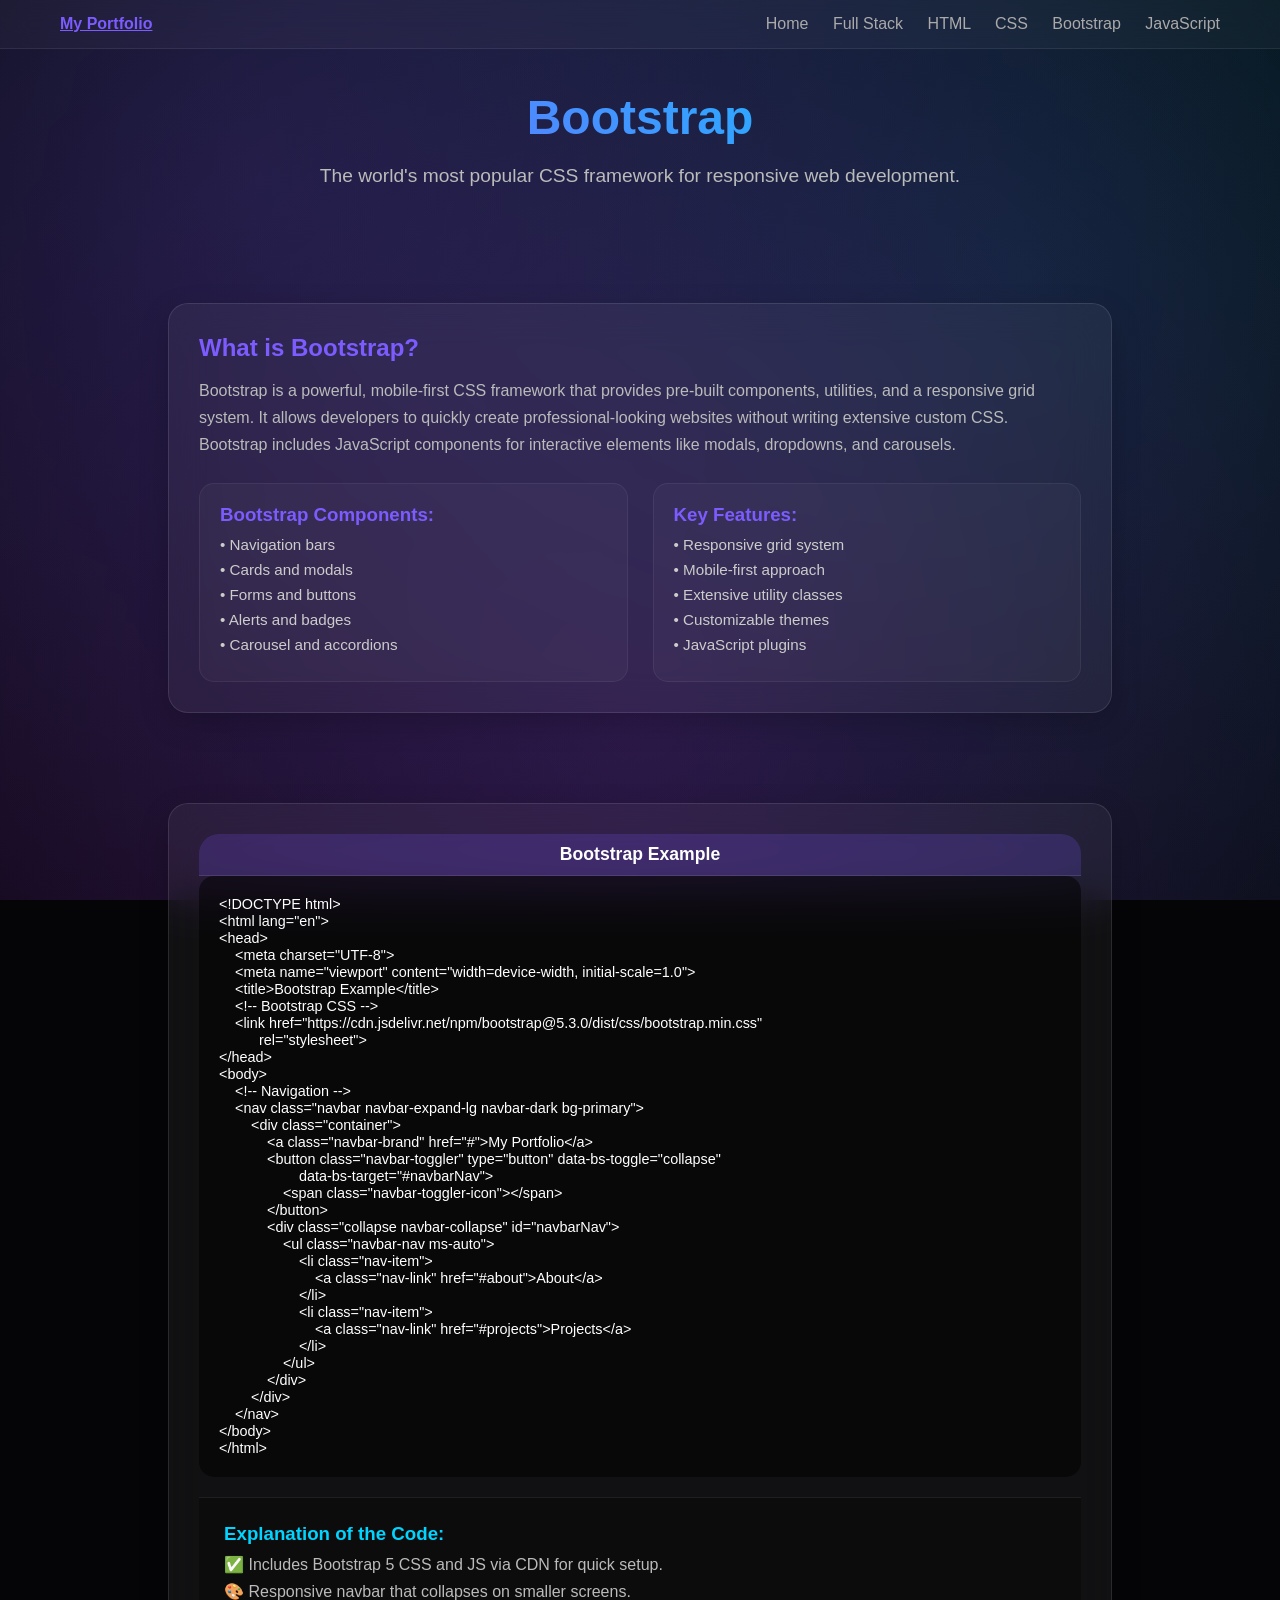
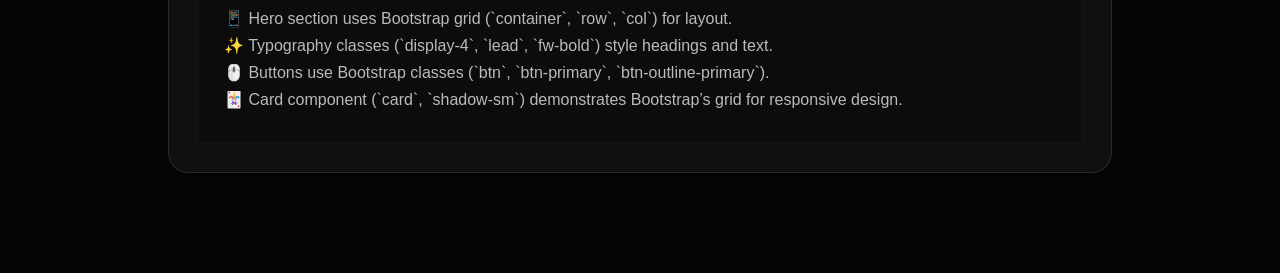
==== commit e0e3d7a6: "Added files" ====
--- a/bootstrap.html
+++ b/bootstrap.html
@@ -72,7 +72,7 @@
   <!-- CODE BLOCK -->
   <section class="code-card">
     <div class="code-header">
-      <span>HTML Example</span>
+      <span>Bootstrap Example</span>
     </div>
 
     <pre><code>&lt;!DOCTYPE html&gt;
